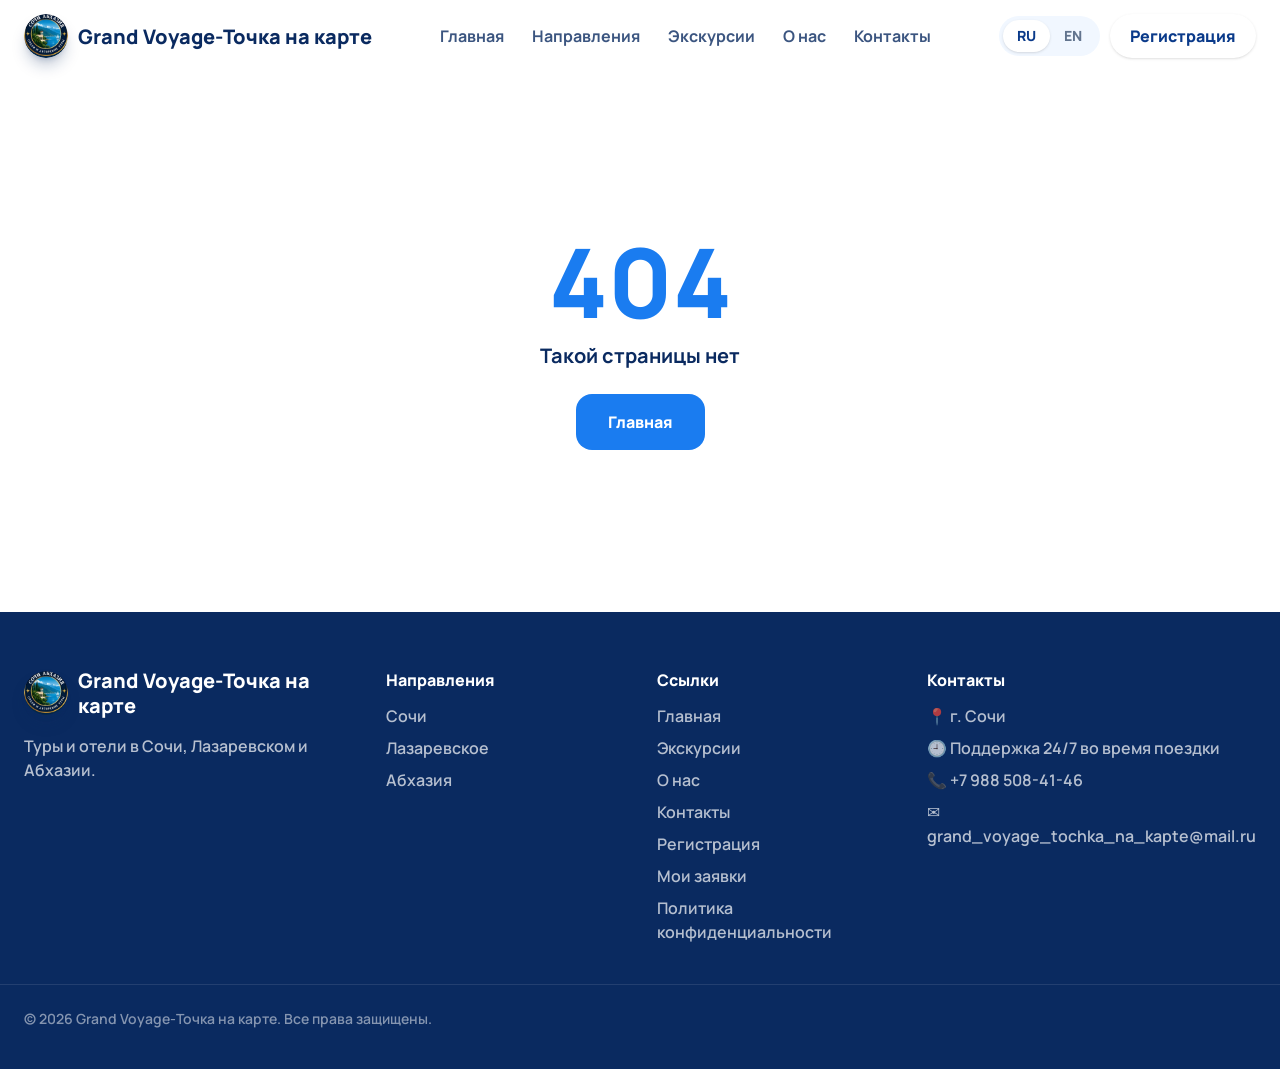
==== index.html @ b8936fd9 "Абхазия: вернули фото Рицы с туманом, подпись автора без ссылки" ====
<!doctype html>
<html lang="ru">
<head>
<meta charset="UTF-8" />
<meta name="viewport" content="width=device-width, initial-scale=1" />
<title>Grand Voyage-Точка на карте — отели и авторские туры: Сочи, Лазаревское, Абхазия</title>
<meta name="description" content="Grand Voyage-Точка на карте — отели и авторские туры: Сочи, Лазаревское, Абхазия. Только проверенные отели, цена в договоре, поддержка 24/7." />
<link rel="icon" type="image/png" href="/favicon.png" />
<meta property="og:image" content="/photos/poster.jpg" />
<link rel="preconnect" href="https://fonts.googleapis.com">
<link rel="preconnect" href="https://fonts.gstatic.com" crossorigin>
<link href="https://fonts.googleapis.com/css2?family=Manrope:wght@500;600;700;800&display=swap" rel="stylesheet">
  <script type="module" crossorigin src="/assets/index-Bpw9XqFT.js"></script>
  <link rel="stylesheet" crossorigin href="/assets/index-BzLK_ZWk.css">
</head>
<body><div id="root"></div></body>
</html>
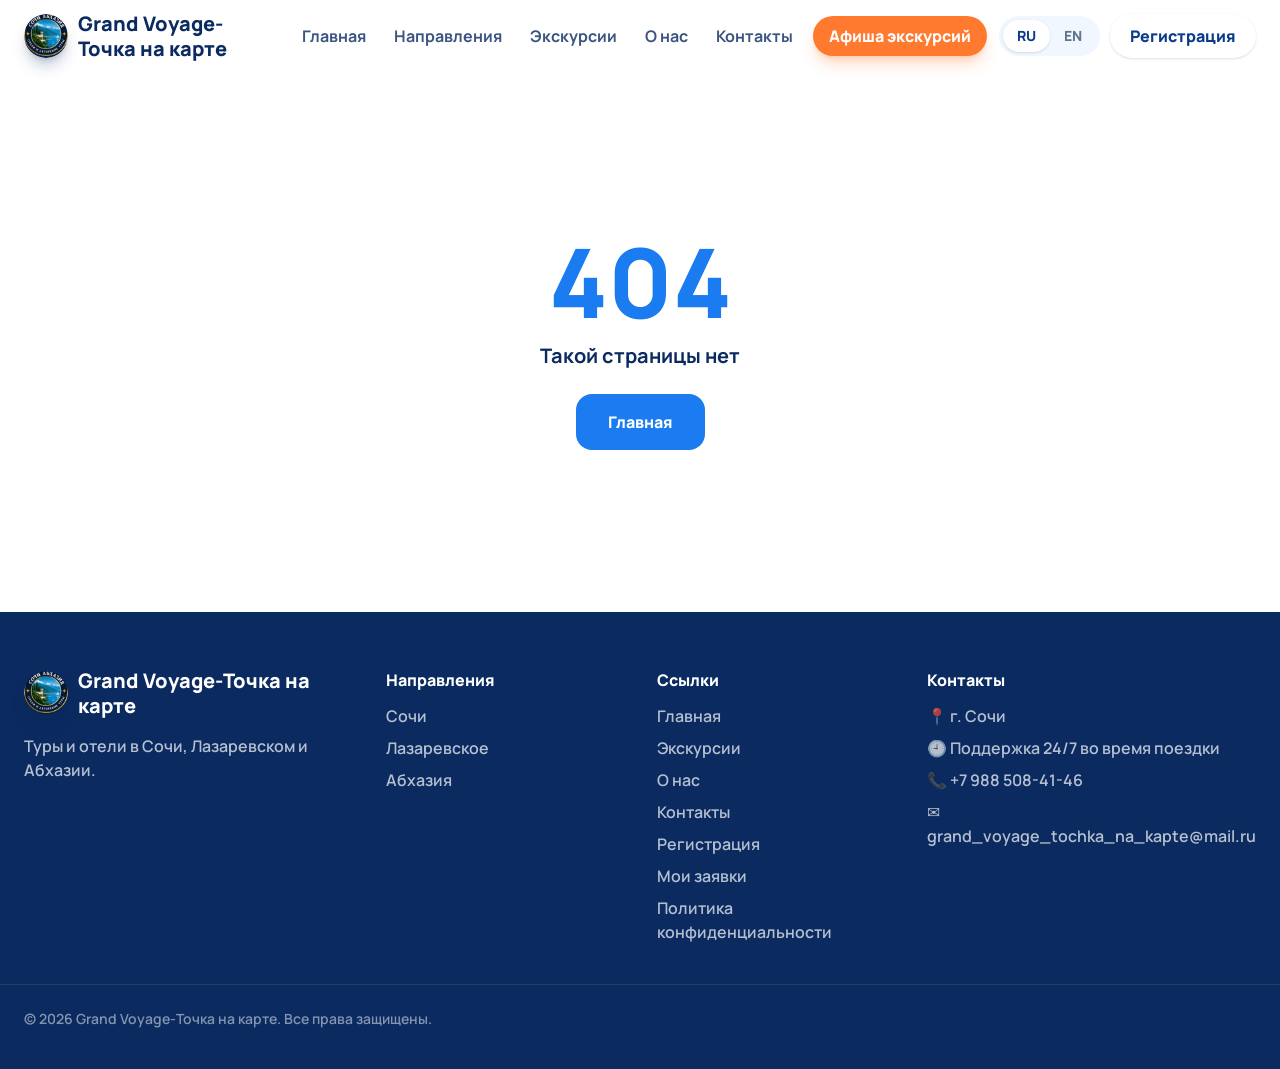
==== commit 38bcce36: "Шапка: кнопка «Афиша экскурсий», полное меню с 1280 px Co-Authored-By: Claude Opus 5.5 <noreply@anth" ====
--- a/index.html
+++ b/index.html
@@ -10,8 +10,8 @@
 <link rel="preconnect" href="https://fonts.googleapis.com">
 <link rel="preconnect" href="https://fonts.gstatic.com" crossorigin>
 <link href="https://fonts.googleapis.com/css2?family=Manrope:wght@500;600;700;800&display=swap" rel="stylesheet">
-  <script type="module" crossorigin src="/assets/index-Bpw9XqFT.js"></script>
-  <link rel="stylesheet" crossorigin href="/assets/index-BzLK_ZWk.css">
+  <script type="module" crossorigin src="/assets/index-DMFYQiPd.js"></script>
+  <link rel="stylesheet" crossorigin href="/assets/index-DwNyKAYh.css">
 </head>
 <body><div id="root"></div></body>
 </html>
